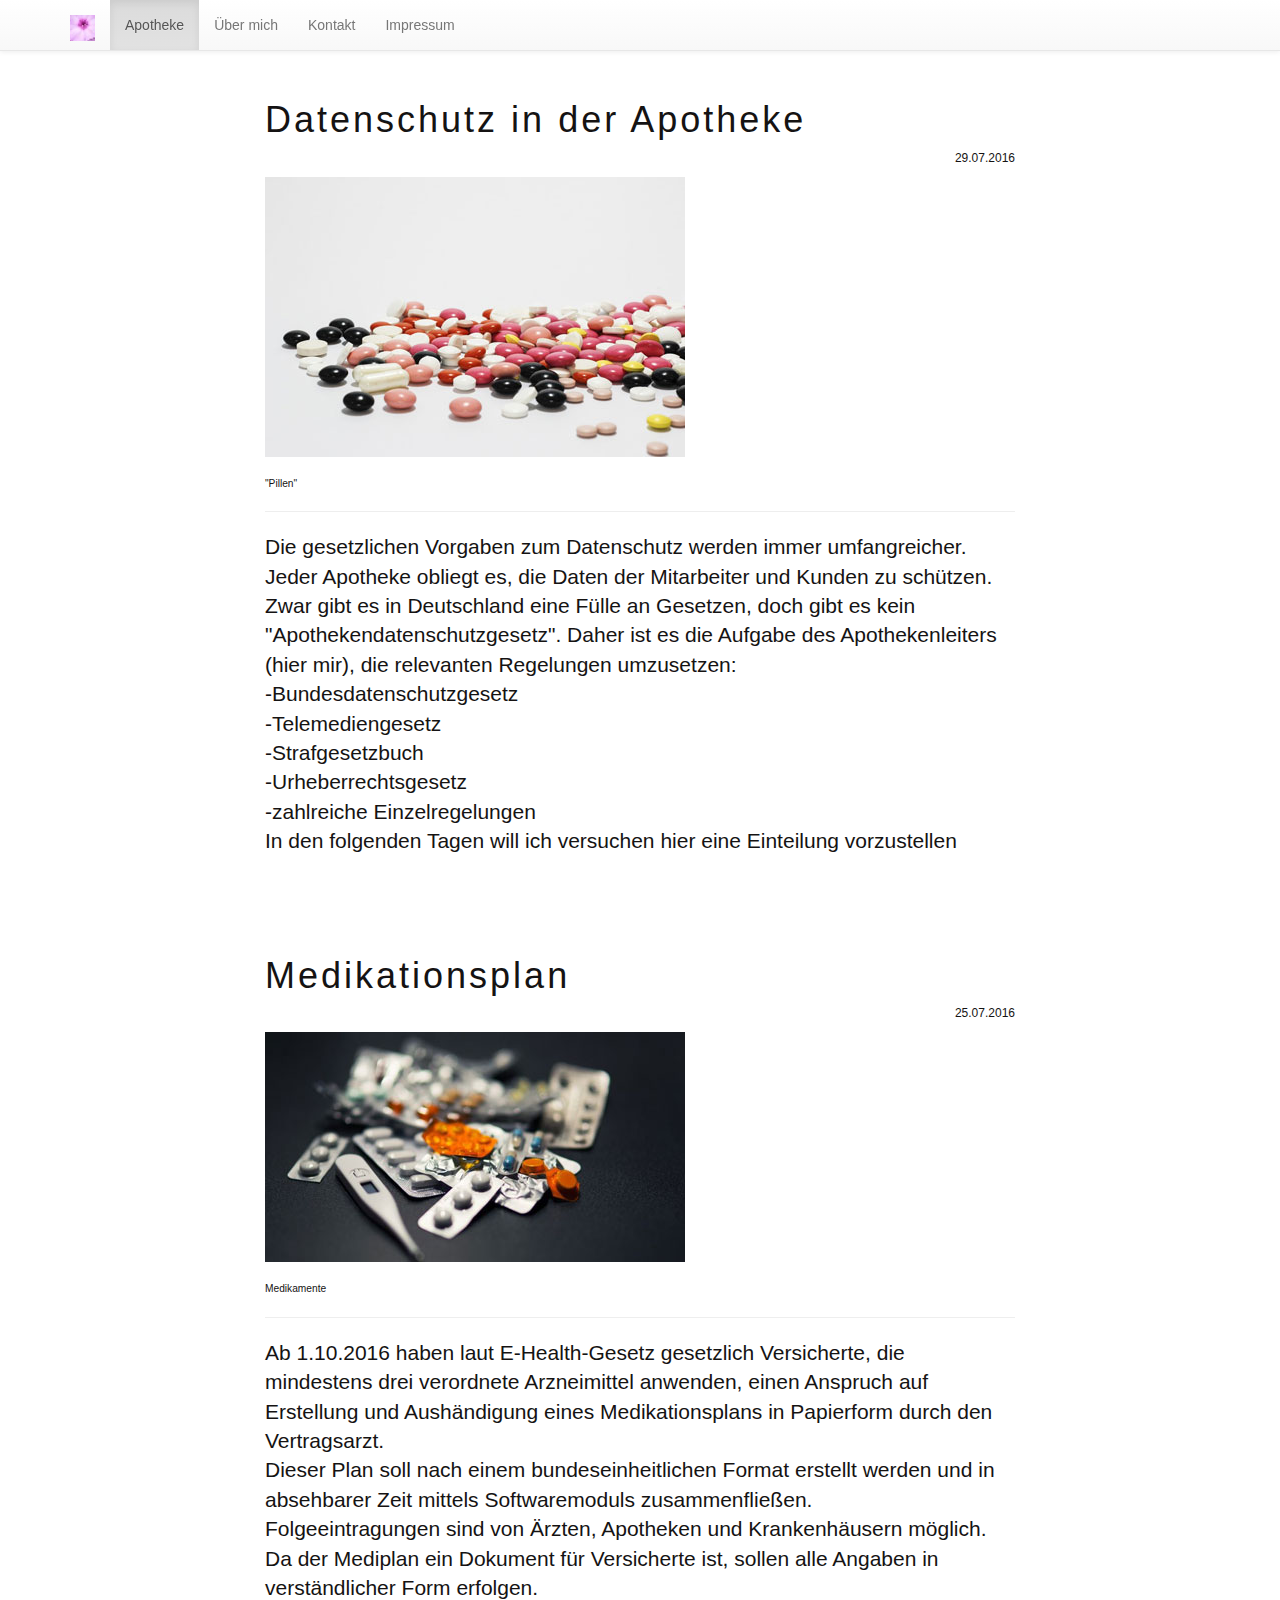
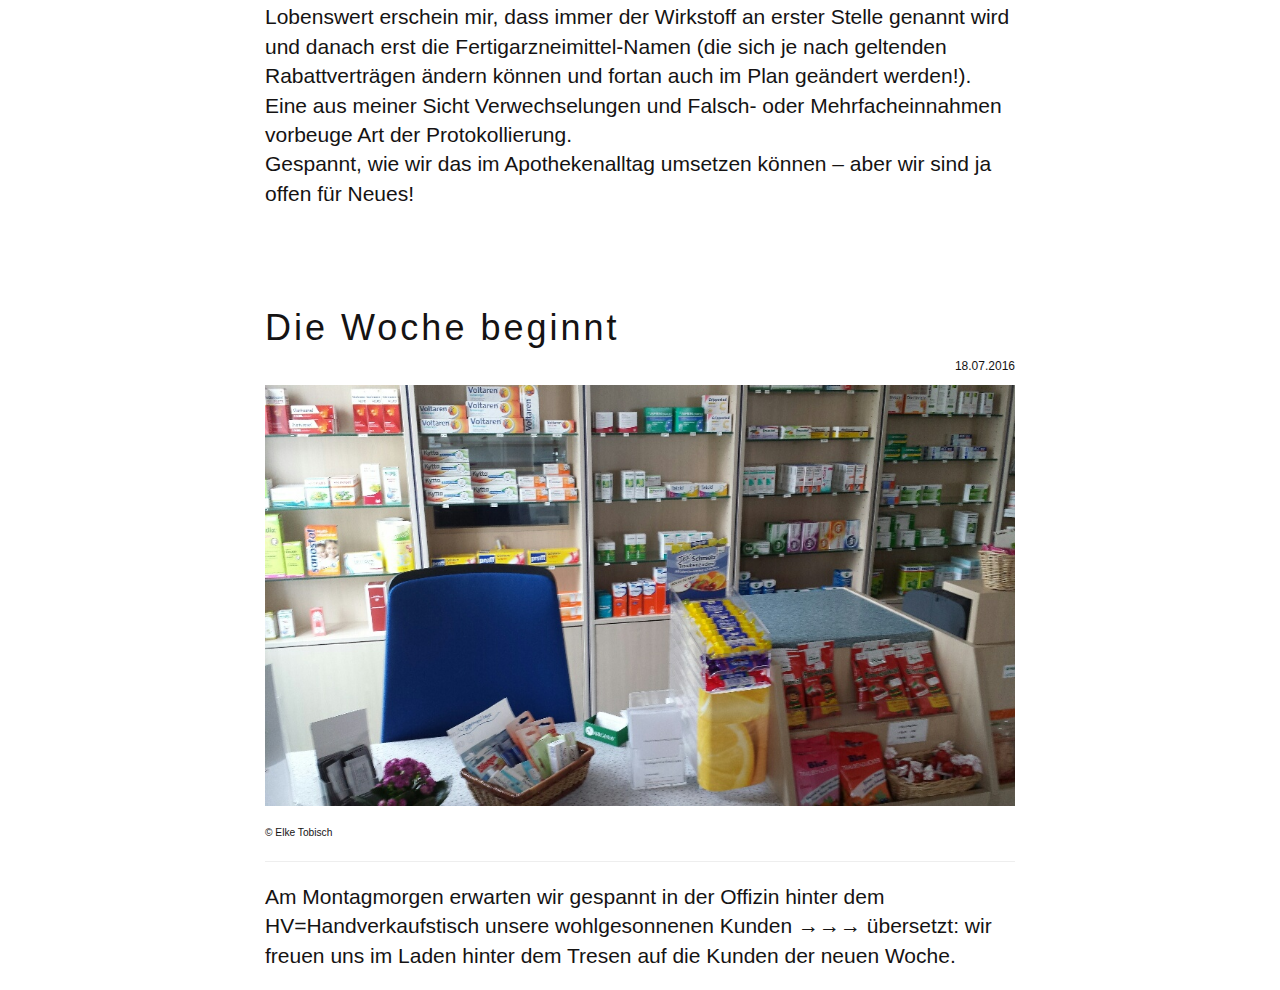
==== apotheke.html @ 03c49cc1 "neuer Artikel" ====
!DOCTYPE html>
<html lang="de">

<head>
    <meta charset="utf-8">

    <!--  Dokumentkompatibilitätsmodus für IE-->
    <meta http-equiv="X-UA-Compatible" content="IE=edge">

    <meta name="viewport" content="width=device-width, initial-scale=1">

    <meta name="description" content="Dreierlei">
    <meta name="author" content="Elke Tobisch">
    <meta name="date" content="2016/07">
    <link rel="icon" href="Fotos/Logo.PNG">


    <title>Elke in Garten und Apotheke</title>

    <!-- Bootstrap Haupt-CSS -->
    <link href="css/bootstrap.css" rel="stylesheet">

    <!-- Bootstrap Theme-CSS -->
    <link href="css/bootstrap-theme.css" rel="stylesheet">

    <!-- Eigenes CSS -->
    <link href="css/style.css" rel="stylesheet">
</head>

<body>

    <nav class="navbar navbar-default navbar-fixed-top">

        <div class="container">

            <div class="navbar-header">
                <button type="button" class="navbar-toggle collapsed" data-toggle="collapse" data-target="#navbar" aria-expanded="false" aria-controls="navbar">
                    <!-- screen reader haben Probleme, wenn nicht jede Eingabe ein Label hat -->
                    <span class="sr-only">Navigation ein/ausblenden</span>
                    <span class="icon-bar"></span>
                    <span class="icon-bar"></span>
                    <span class="icon-bar"></span>
                </button>
                <a class="navbar-brand" href="index.html"><img alt="Logo" src="Fotos/Logo.PNG"></a>
            </div>

            <div id="navbar" class="collapse navbar-collapse">
                <ul class="nav navbar-nav">
                    <li class="active"><a href="index.html">Apotheke</a></li>
                    <li><a href="ueber.mich.html">Über mich</a></li>
                    <li><a href="kontakt.html">Kontakt</a></li>
                    <li><a href="impressum.html">Impressum</a></li>
                </ul>
            </div>
            <!--/.nav-collapse -->

        </div>
    </nav>
    <div class="container">
        <div class="row">
            <div class="col-md-8 col-md-offset-2">


                <div class="inhalt">
                    <h1>Datenschutz in der Apotheke</h1>
                    <p class="text-right">29.07.2016
                    </p>

                    <div class="cd-md-4">
                        <img alt="Pillen" src="Fotos/medis-website.jpg" class="profilbild_image img-responsive">
                        <p class="bildunterschrift"><small>"Pillen"</small></p>
                        <hr>
                        <p class="lead">Die gesetzlichen Vorgaben zum Datenschutz werden immer umfangreicher. Jeder Apotheke obliegt es, die Daten der Mitarbeiter und Kunden zu schützen.
                            <br>Zwar gibt es in Deutschland eine Fülle an Gesetzen, doch gibt es kein "Apothekendatenschutzgesetz". Daher ist es die Aufgabe des Apothekenleiters (hier mir), die relevanten Regelungen umzusetzen:
                            <br> -Bundesdatenschutzgesetz
                            <br>-Telemediengesetz
                            <br>-Strafgesetzbuch
                            <br>-Urheberrechtsgesetz
                            <br>-zahlreiche Einzelregelungen
                            <br>In den folgenden Tagen will ich versuchen hier eine Einteilung vorzustellen</p>



                    </div>

                </div>
            </div>
        </div>
    </div>

    <div class="container">
        <div class="row">
            <div class="col-md-8 col-md-offset-2">


                <div class="inhalt">
                    <h1>Medikationsplan</h1>
                    <p class="text-right">25.07.2016
                    </p>

                    <div class="cd-md-4">
                        <img alt="Mediplan" src="Fotos/Medikationsplan.jpg" class="profilbild_image img-responsive">
                        <p class="bildunterschrift"><small>Medikamente</small></p>
                        <hr>
                        <p class="lead">Ab 1.10.2016 haben laut E-Health-Gesetz gesetzlich Versicherte, die mindestens drei verordnete Arzneimittel anwenden, einen Anspruch auf Erstellung und Aushändigung eines Medikationsplans in Papierform durch den Vertragsarzt.
                            <br> Dieser Plan soll nach einem bundeseinheitlichen Format erstellt werden und in absehbarer Zeit mittels Softwaremoduls zusammenfließen.
                            <br> Folgeeintragungen sind von Ärzten, Apotheken und Krankenhäusern möglich.
                            <br> Da der Mediplan ein Dokument für Versicherte ist, sollen alle Angaben in verständlicher Form erfolgen.
                            <br> Lobenswert erschein mir, dass immer der Wirkstoff an erster Stelle genannt wird und danach erst die Fertigarzneimittel-Namen (die sich je nach geltenden Rabattverträgen ändern können und fortan auch im Plan geändert werden!). Eine aus meiner Sicht Verwechselungen und Falsch- oder Mehrfacheinnahmen vorbeuge Art der Protokollierung.
                            <br> Gespannt, wie wir das im Apothekenalltag umsetzen können – aber wir sind ja offen für Neues! </p>



                    </div>

                </div>
            </div>
        </div>
    </div>

    <div class="container">
        <div class="row">
            <div class="col-md-8 col-md-offset-2">


                <div class="inhalt">
                    <h1>Die Woche beginnt</h1>
                    <p class="text-right">18.07.2016
                    </p>

                    <div class="cd-md-4">
                        <img alt="Apotheke" src="Fotos/Apo.jpg.jpg" class="profilbild_image img-responsive">
                        <p class="bildunterschrift"><small> © Elke Tobisch</small></p>
                        <hr>
                        <p class="lead">Am Montagmorgen erwarten wir gespannt in der Offizin hinter dem HV=Handverkaufstisch unsere wohlgesonnenen Kunden →→→ übersetzt: wir freuen uns im Laden hinter dem Tresen auf die Kunden der neuen Woche.
                            <br> </p>



                    </div>

                </div>
            </div>
        </div>
    </div>
    <!-- /.container -->


    <!-- Bootstrap Haupt-JavaScript -->
    <script src="js/jquery.js"></script>
    <script src="js/bootstrap.js"></script>
</body>

</html>
---- css/style.css ----
.inhalt {
                        margin-top: 80px;
                        color: #151313;
                    }
                    
                    .profilbild_image {
                        margin-bottom: 20px;
                    }
                    
                    body {
                        font-family: century gothic, sans-serif;
                    }
                    
                    h1 {
                        letter-spacing: 3px;
                        opacity: 1.0;
                    }
                    
                    p {
                        font-size: 12px;
                    }
                    /*
                            @keyframes erscheinen {
     0% {
         opacity: 0.0;
     }
     100% {
         opacity: 1.0;
     }
 }
 
 .bildunterschrift {
     opacity: 0.0;
 }
 
 h2 {
     opacity: 0.0;
 }
*/
                    /*
                            h2:hover {
                                animation-name: : erscheinen;
                                animation-duration: 10s;
                                opacity: 1.0;
                            }
*/
                    /*
                                .bildunterschrift:hover {
     animation-name: : erscheinen;
     animation-duration: 10s;
     opacity: 1.0;
*/
                }
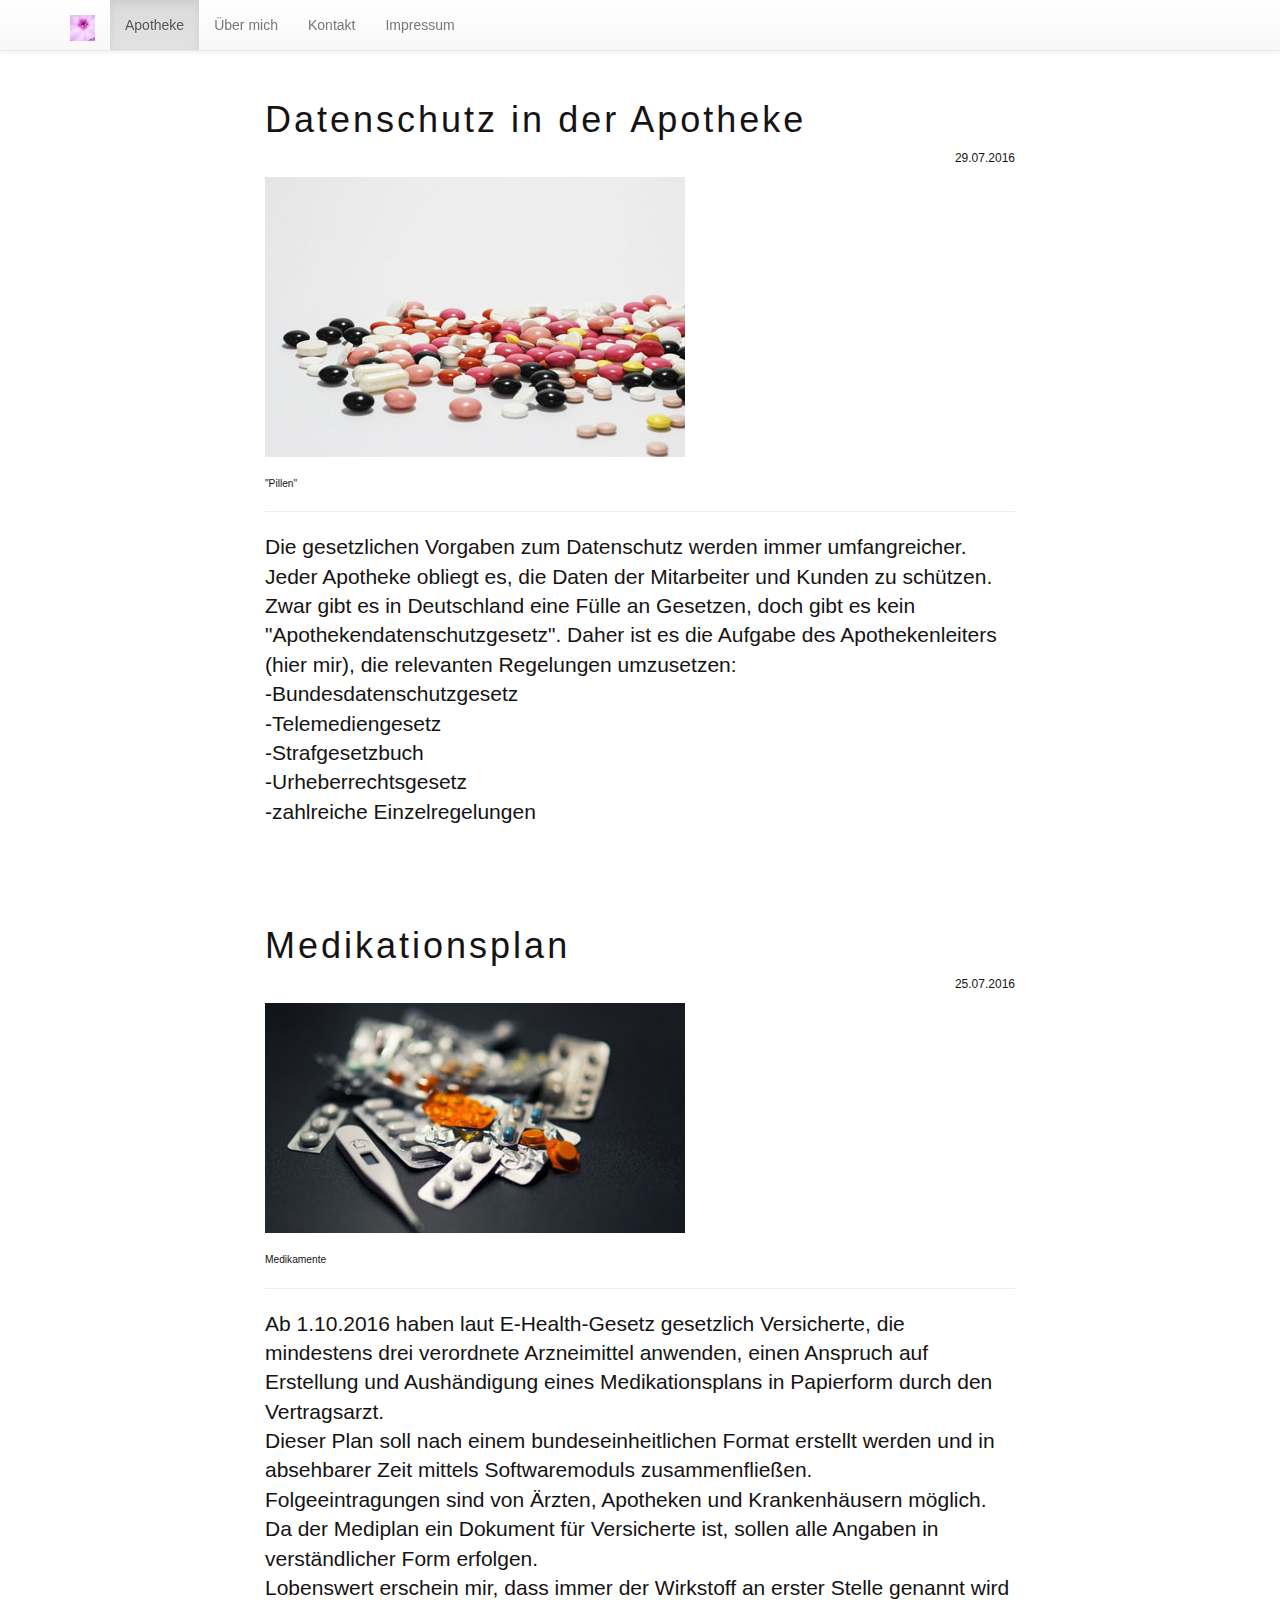
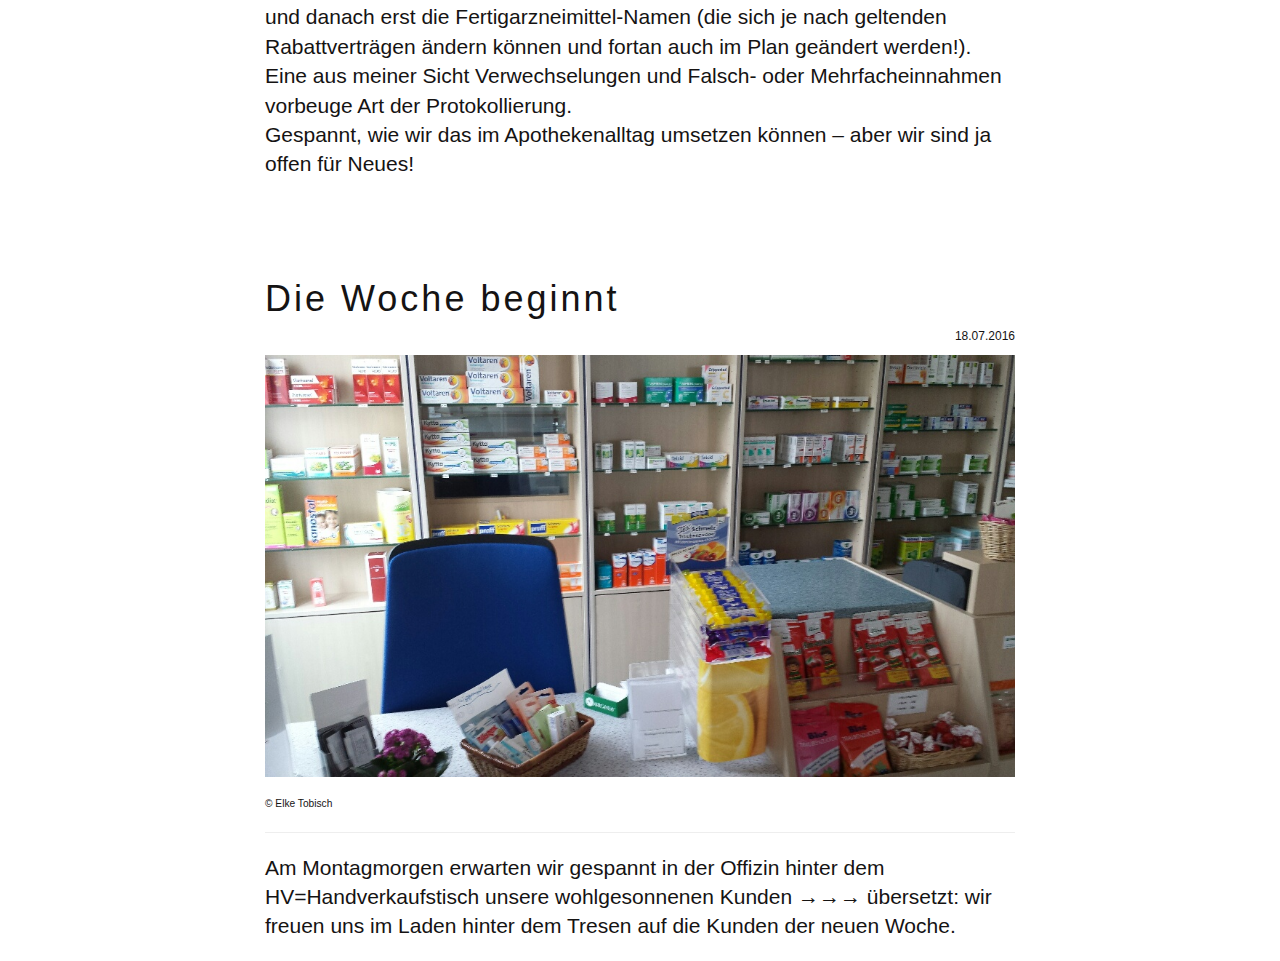
==== commit 9c9f7052: "Satz entnommen" ====
--- a/apotheke.html
+++ b/apotheke.html
@@ -77,7 +77,7 @@
                             <br>-Strafgesetzbuch
                             <br>-Urheberrechtsgesetz
                             <br>-zahlreiche Einzelregelungen
-                            <br>In den folgenden Tagen will ich versuchen hier eine Einteilung vorzustellen</p>
+                        </p>
 
 
 
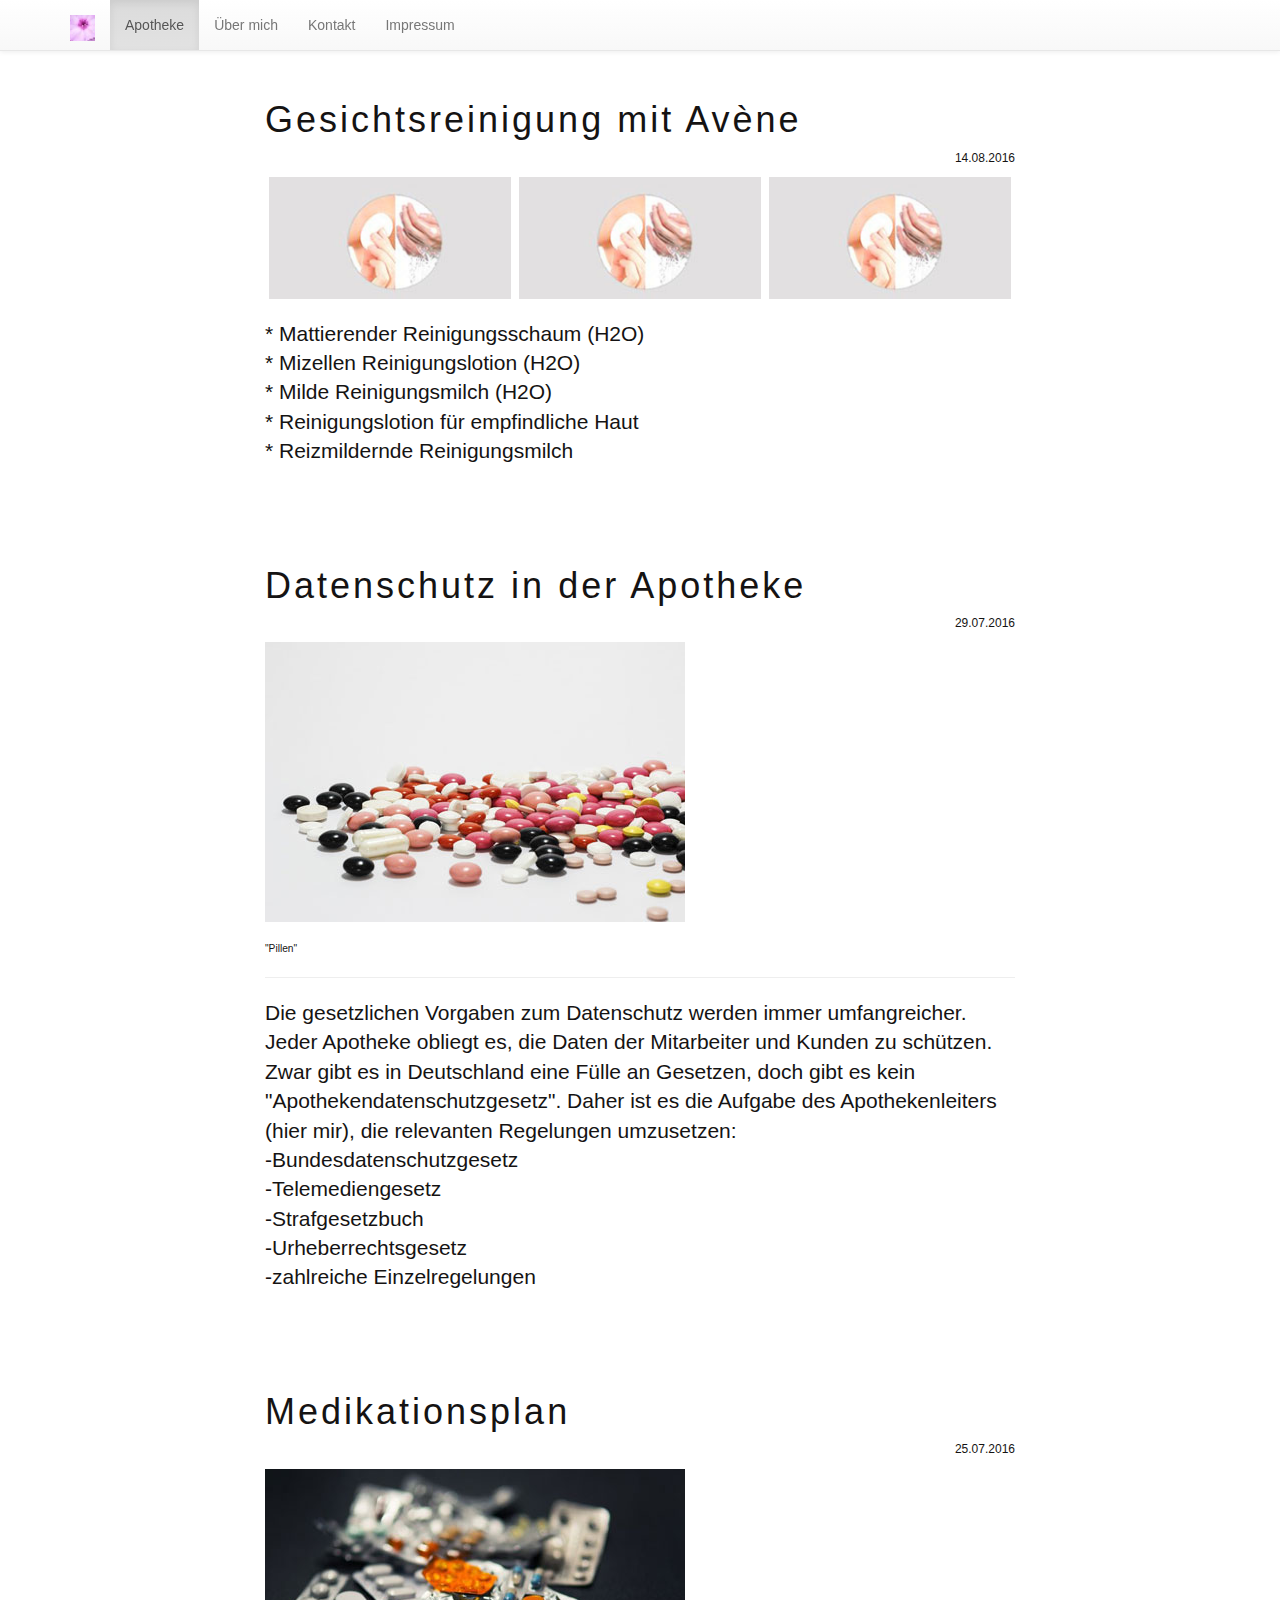
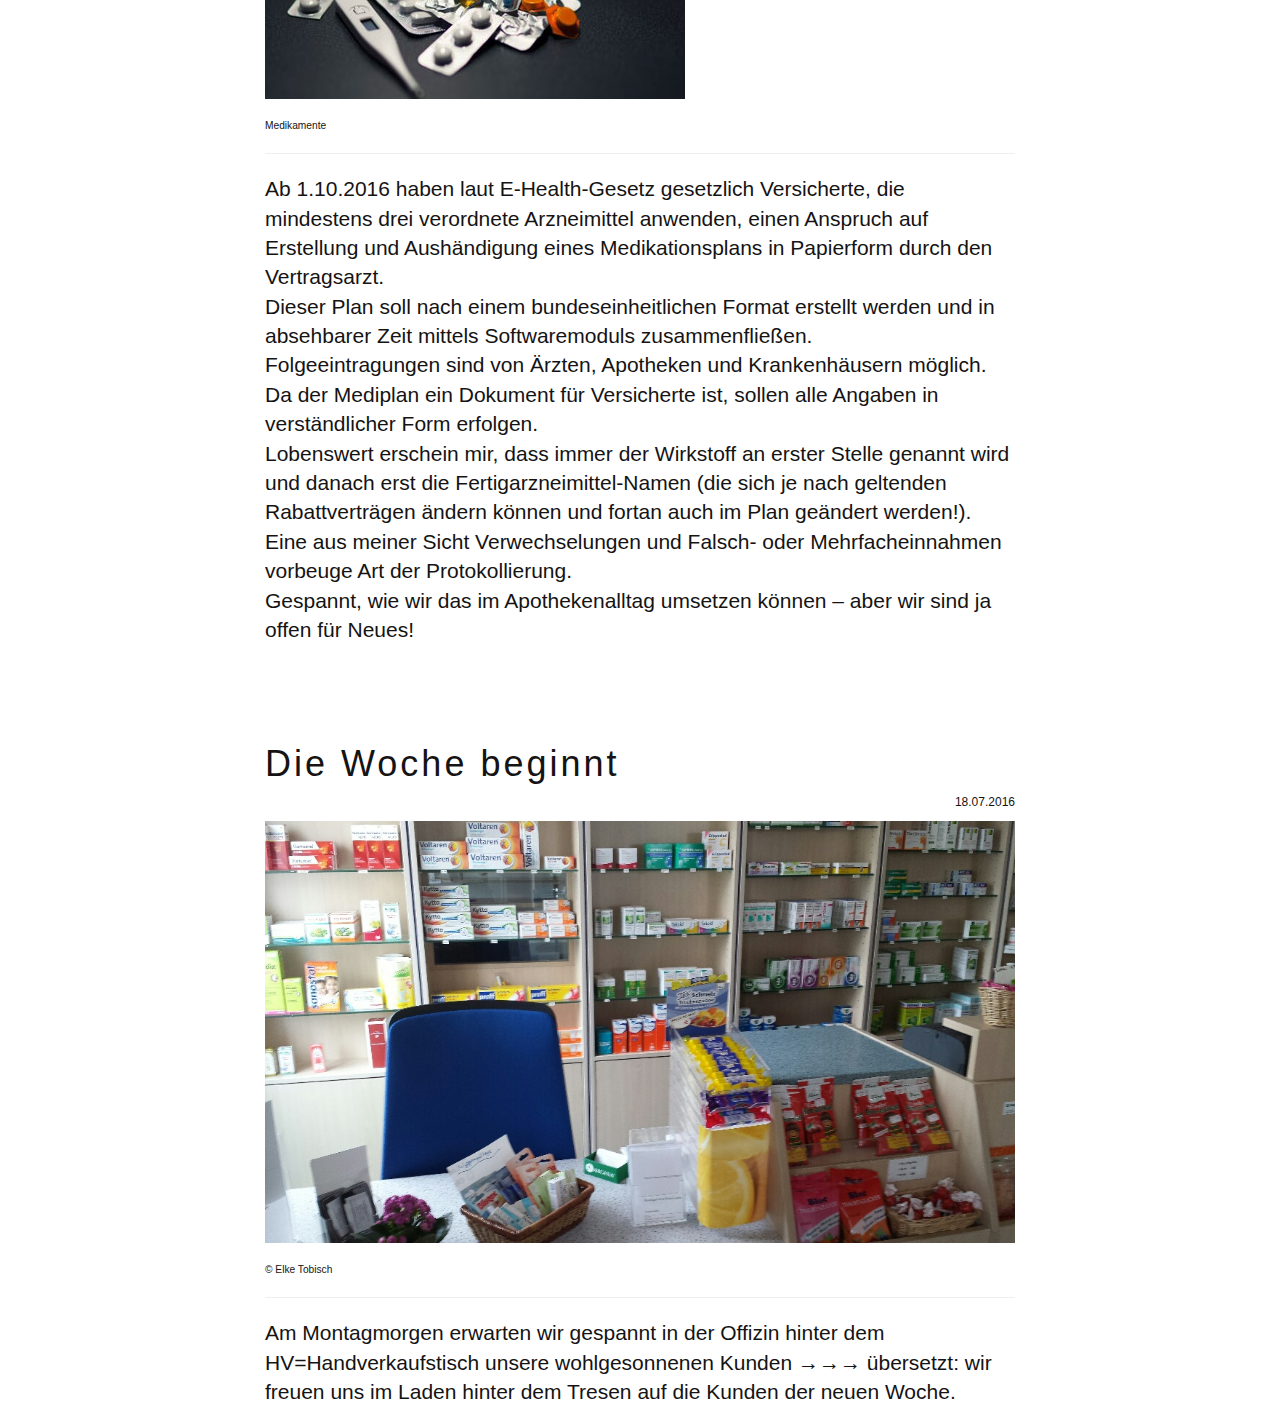
==== commit 0313cc77: "neuer artikel apotheke" ====
--- a/apotheke.html
+++ b/apotheke.html
@@ -56,6 +56,48 @@
 
         </div>
     </nav>
+
+    <div class="container">
+        <div class="row">
+            <div class="col-md-8 col-md-offset-2">
+
+
+                <div class="inhalt">
+                    <h1>Gesichtsreinigung mit Avène</h1>
+                    <p class="text-right">14.08.2016
+                    </p>
+
+                    <div style="display: table; width: 100%;" class="cd-md-4">
+                        <figure><img alt="Reinigen" src="Fotos/Avene-Bild-Reinigen-klein.jpg" class="profilbild_image img-responsive">
+                        </figure>
+                        <figure><img alt="Reinigen" src="Fotos/Avene-Bild-Reinigen-klein.jpg" class="profilbild_image img-responsive">
+                        </figure>
+                        <figure><img alt="Reinigen" src="Fotos/Avene-Bild-Reinigen-klein.jpg" class="profilbild_image img-responsive">
+                        </figure>
+                    </div>
+
+
+
+                    <p class="lead">
+                        * Mattierender Reinigungsschaum (H2O)
+                        <br> * Mizellen Reinigungslotion (H2O)
+                        <br> * Milde Reinigungsmilch (H2O)
+                        <br> * Reinigungslotion für empfindliche Haut
+
+                        <br> * Reizmildernde Reinigungsmilch
+                    </p>
+
+
+
+
+
+                </div>
+
+            </div>
+        </div>
+    </div>
+
+
     <div class="container">
         <div class="row">
             <div class="col-md-8 col-md-offset-2">
--- a/css/style.css
+++ b/css/style.css
@@ -1,25 +1,31 @@
-                .inhalt {
-                        margin-top: 80px;
-                        color: #151313;
-                    }
-                    
-                    .profilbild_image {
-                        margin-bottom: 20px;
-                    }
-                    
-                    body {
-                        font-family: century gothic, sans-serif;
-                    }
-                    
-                    h1 {
-                        letter-spacing: 3px;
-                        opacity: 1.0;
-                    }
-                    
-                    p {
-                        font-size: 12px;
-                    }
-                    /*
+            .inhalt {
+                    margin-top: 80px;
+                    color: #151313;
+                }
+                
+                .profilbild_image {
+                    margin-bottom: 20px;
+                }
+                
+                body {
+                    font-family: century gothic, sans-serif;
+                }
+                
+                h1 {
+                    letter-spacing: 3px;
+                    opacity: 1.0;
+                }
+                
+                p {
+                    font-size: 12px;
+                }
+                
+                figure {
+                    display: table-cell;
+                    padding: 0 4px;
+                    text-align: center
+                }
+                /*
                             @keyframes erscheinen {
      0% {
          opacity: 0.0;
@@ -37,17 +43,17 @@
      opacity: 0.0;
  }
 */
-                    /*
+                /*
                             h2:hover {
                                 animation-name: : erscheinen;
                                 animation-duration: 10s;
                                 opacity: 1.0;
                             }
 */
-                    /*
+                /*
                                 .bildunterschrift:hover {
      animation-name: : erscheinen;
      animation-duration: 10s;
      opacity: 1.0;
 */
-                }+            }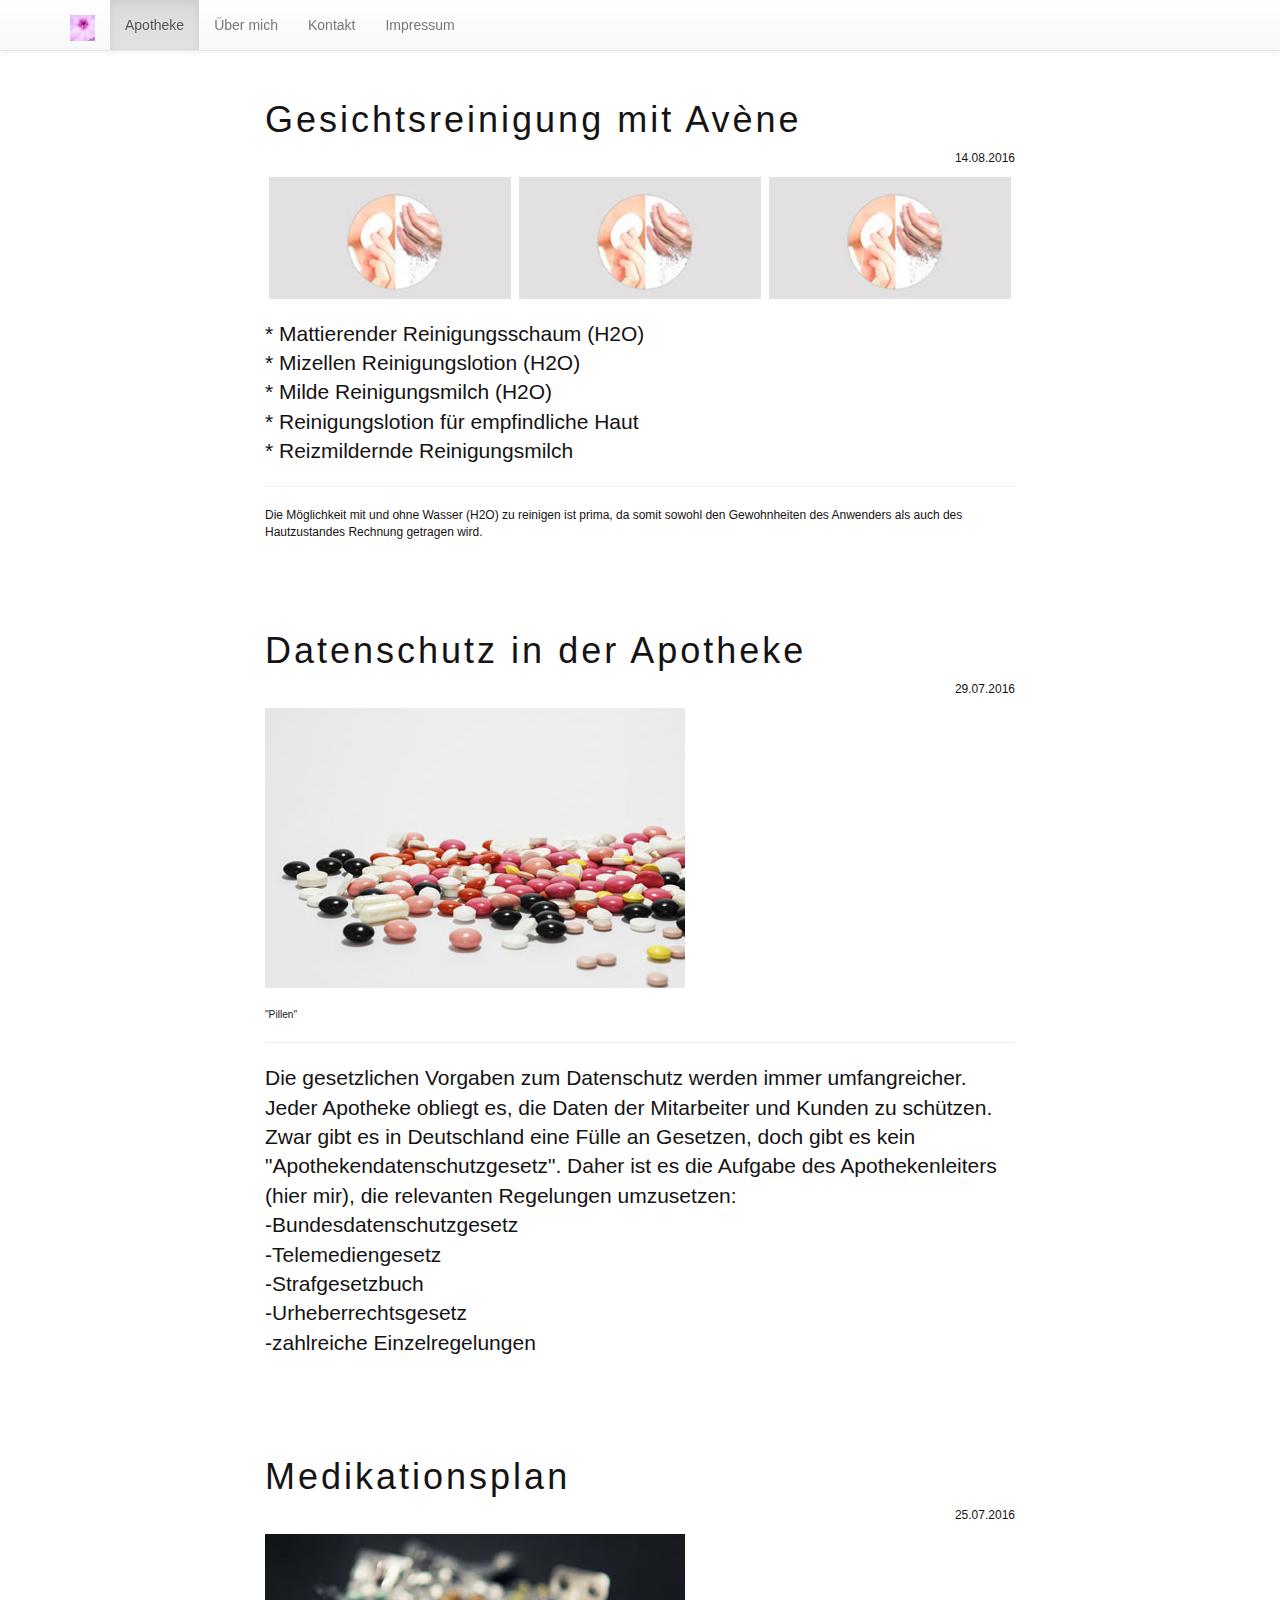
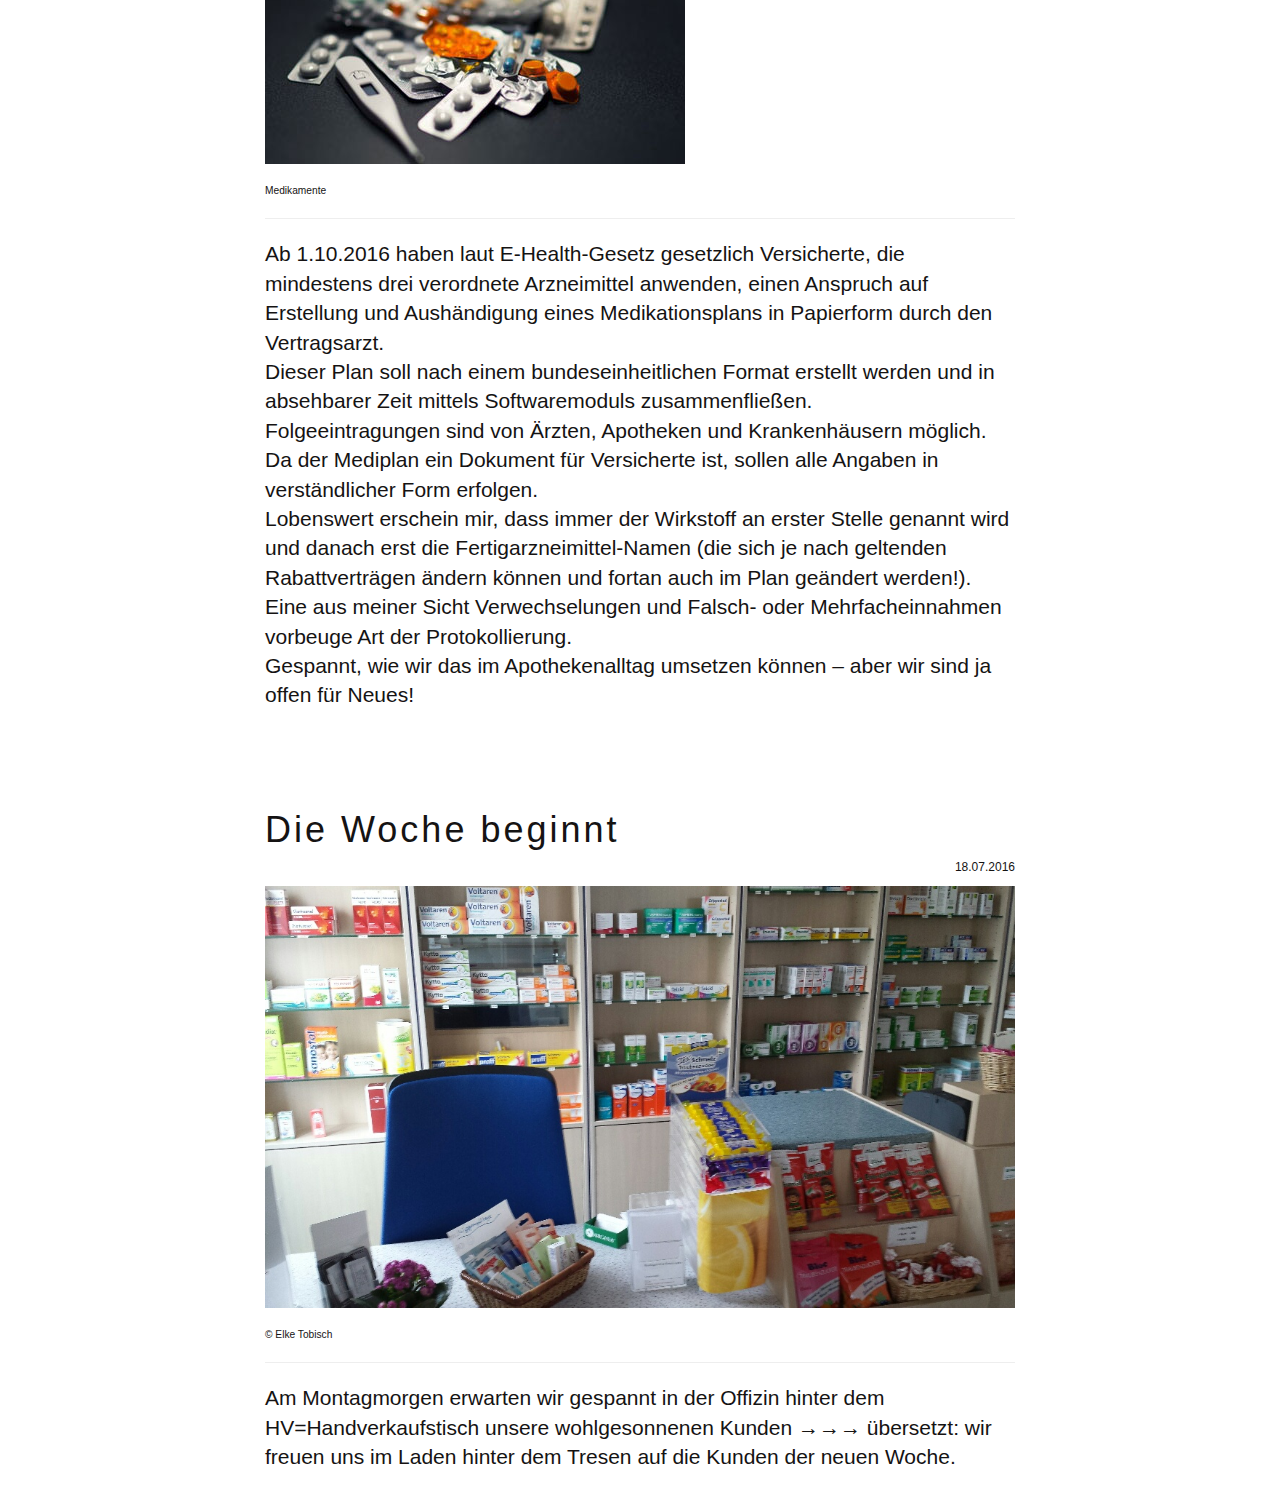
==== commit 1b78601d: "TExt" ====
--- a/apotheke.html
+++ b/apotheke.html
@@ -78,24 +78,30 @@
 
 
 
+
                     <p class="lead">
                         * Mattierender Reinigungsschaum (H2O)
                         <br> * Mizellen Reinigungslotion (H2O)
                         <br> * Milde Reinigungsmilch (H2O)
                         <br> * Reinigungslotion für empfindliche Haut
 
-                        <br> * Reizmildernde Reinigungsmilch
-                    </p>
-
-
-
-
-
-                </div>
-
-            </div>
-        </div>
-    </div>
+                        <br> * Reizmildernde Reinigungsmilch </p>
+                    <hr>
+
+                    <p> Die Möglichkeit mit und ohne Wasser (H2O) zu reinigen ist prima, da somit sowohl den Gewohnheiten des Anwenders als auch des Hautzustandes Rechnung getragen wird.</p>
+
+
+
+
+
+
+                </div>
+
+            </div>
+        </div>
+    </div>
+
+
 
 
     <div class="container">
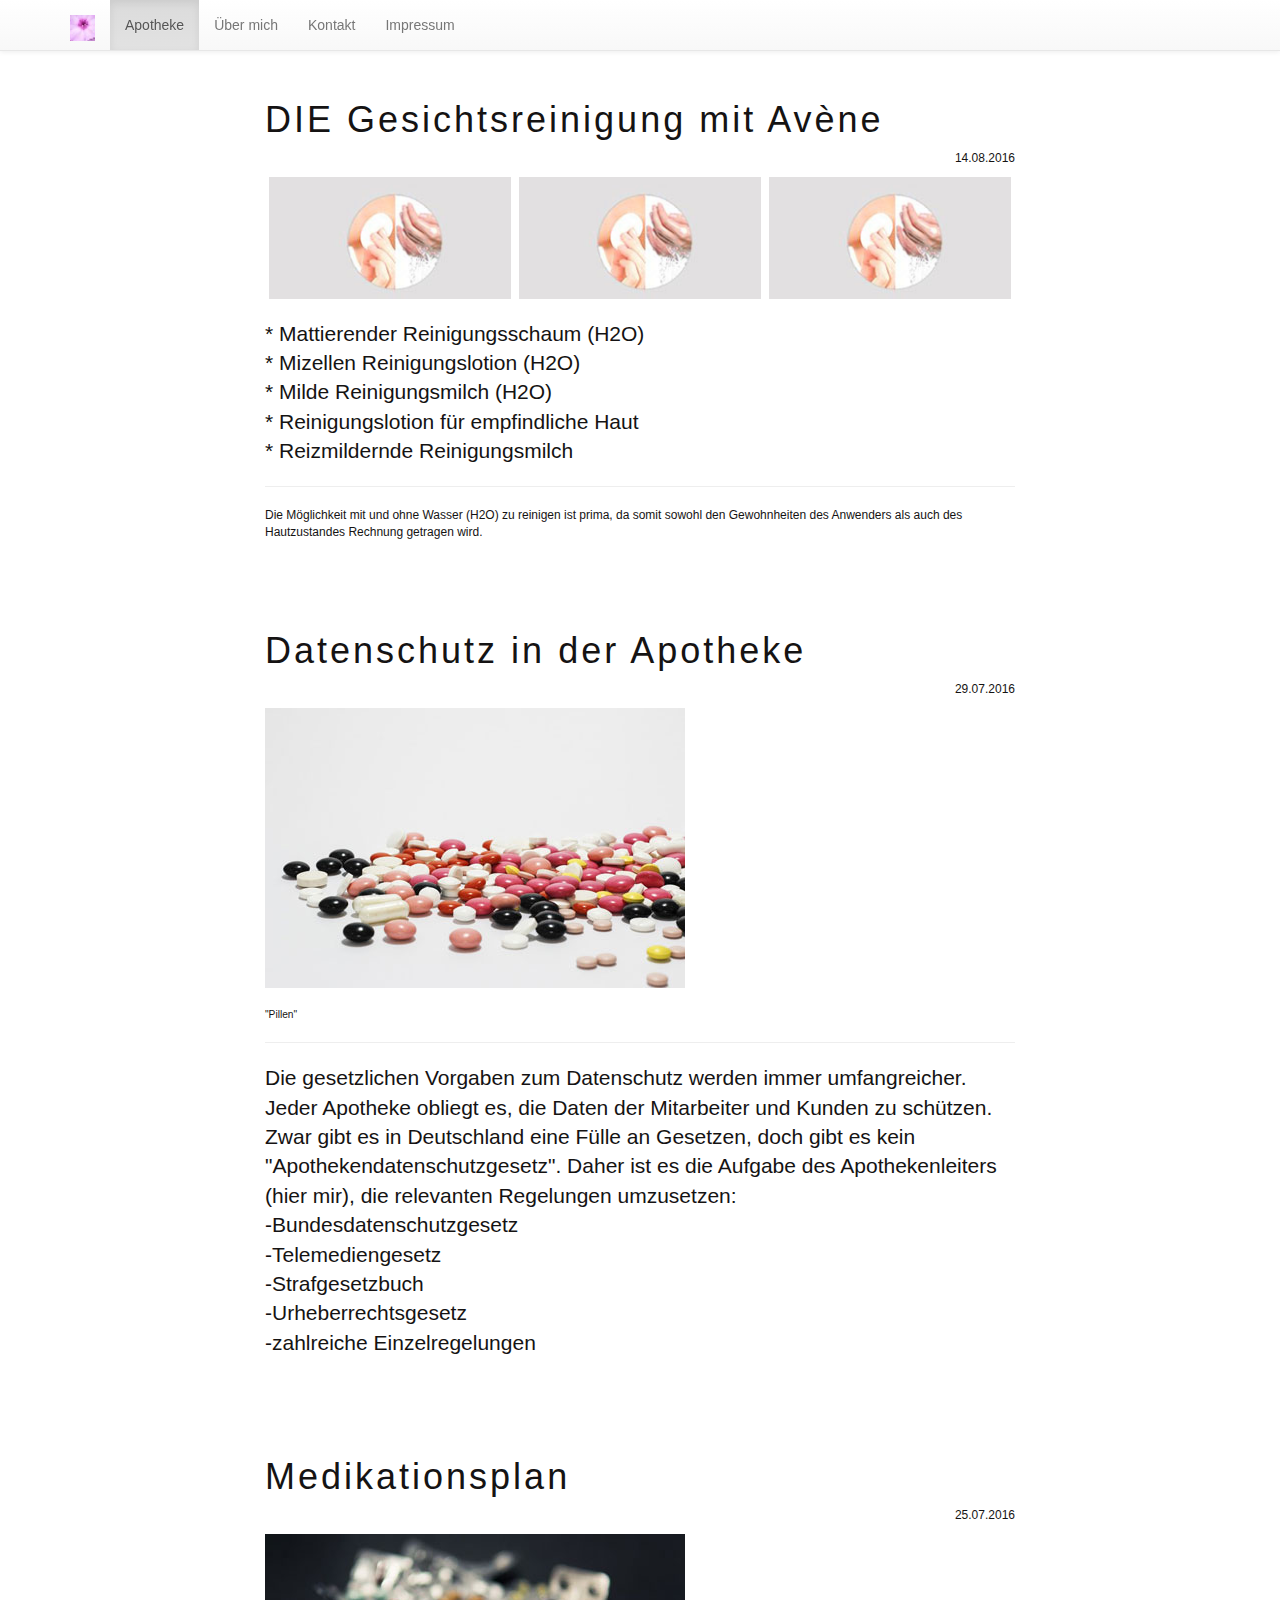
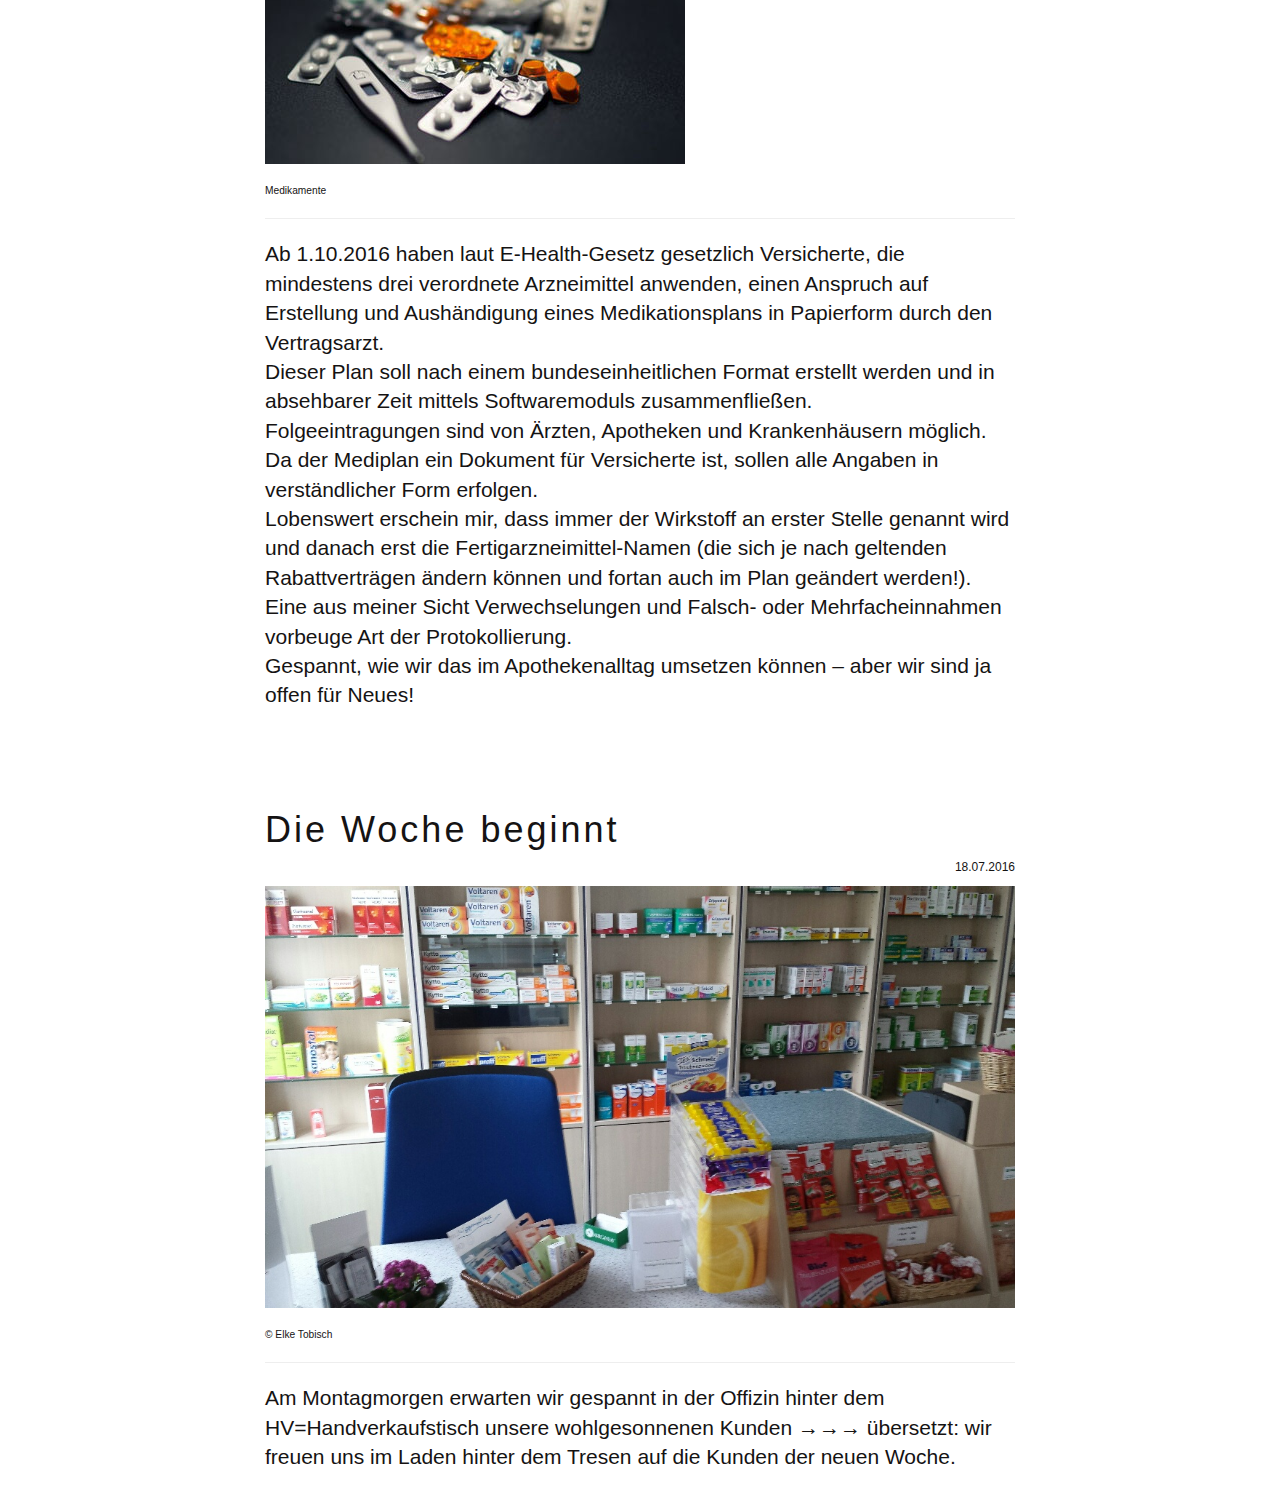
==== commit 03a2a859: "DIE" ====
--- a/apotheke.html
+++ b/apotheke.html
@@ -63,7 +63,7 @@
 
 
                 <div class="inhalt">
-                    <h1>Gesichtsreinigung mit Avène</h1>
+                    <h1>DIE Gesichtsreinigung mit Avène</h1>
                     <p class="text-right">14.08.2016
                     </p>
 
@@ -75,6 +75,9 @@
                         <figure><img alt="Reinigen" src="Fotos/Avene-Bild-Reinigen-klein.jpg" class="profilbild_image img-responsive">
                         </figure>
                     </div>
+                    
+        
+
 
 
 
@@ -199,4 +202,4 @@
     <script src="js/bootstrap.js"></script>
 </body>
 
-</html>+</html>
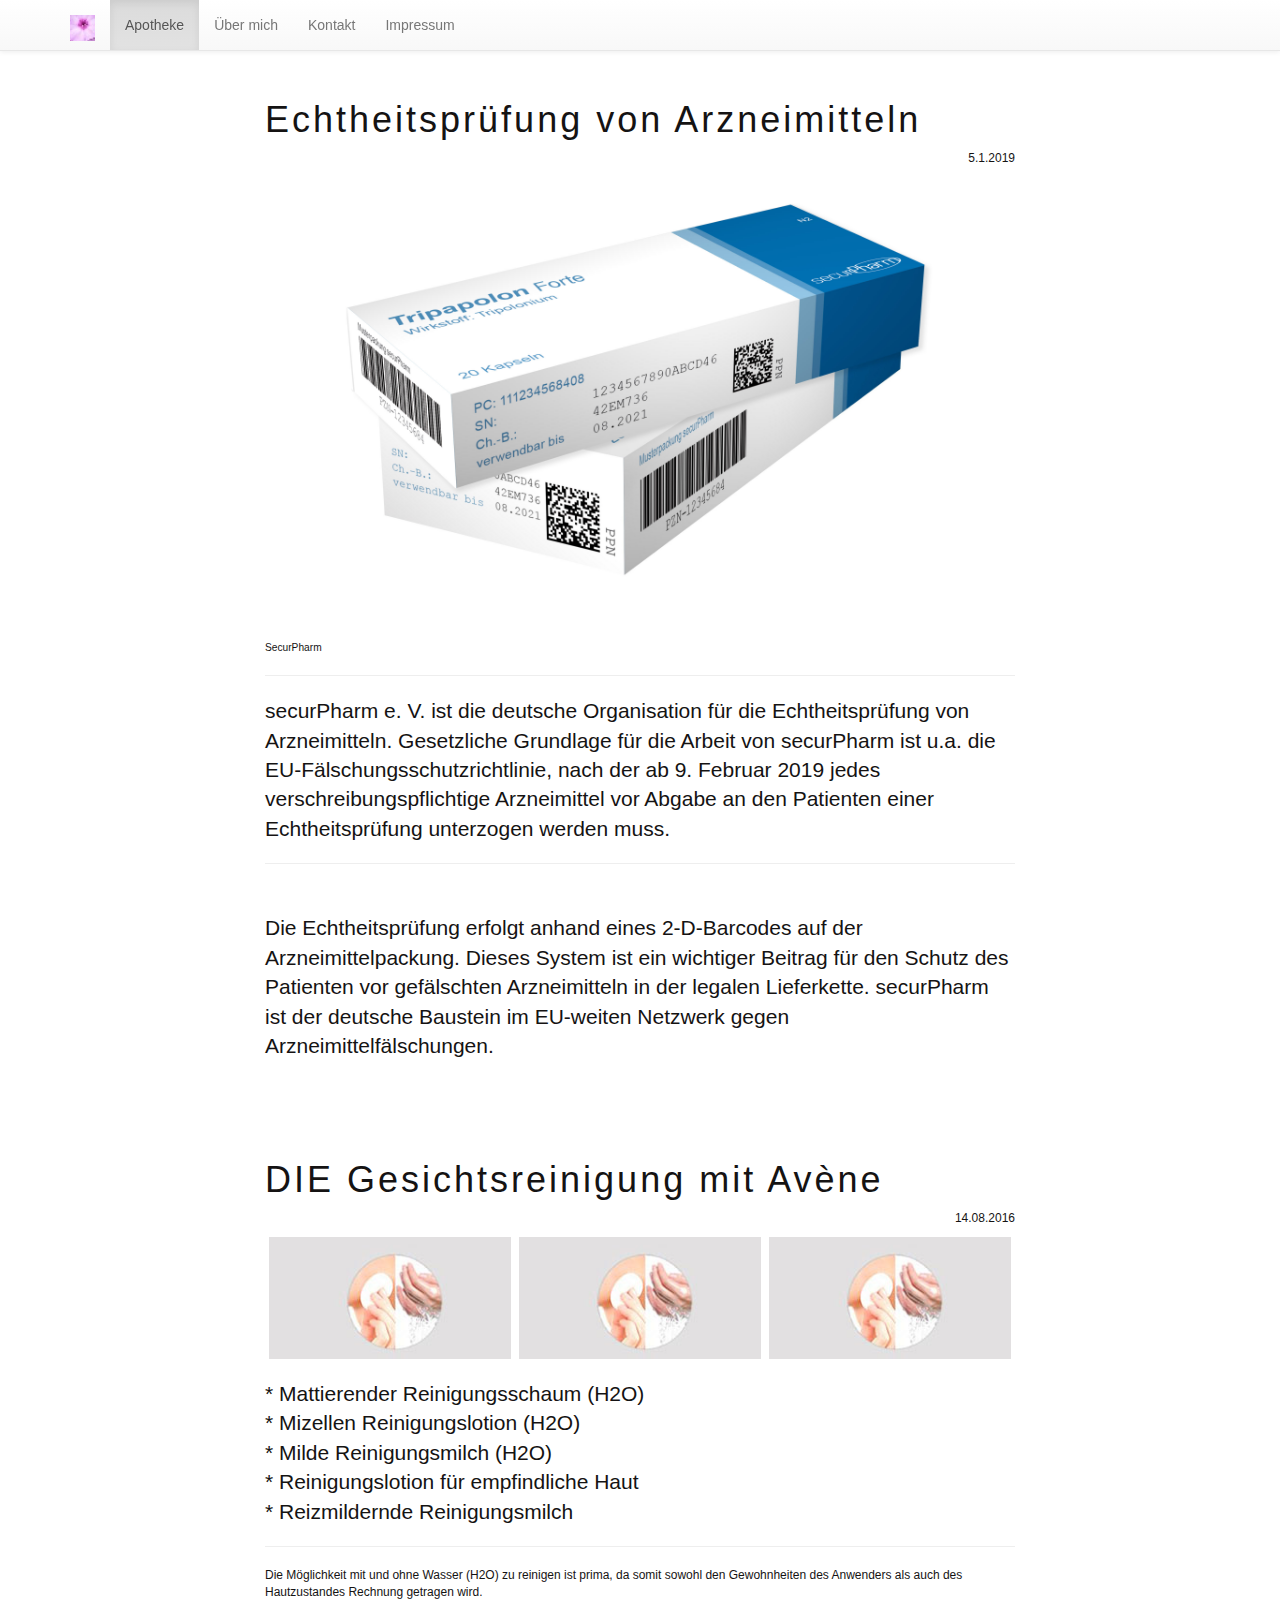
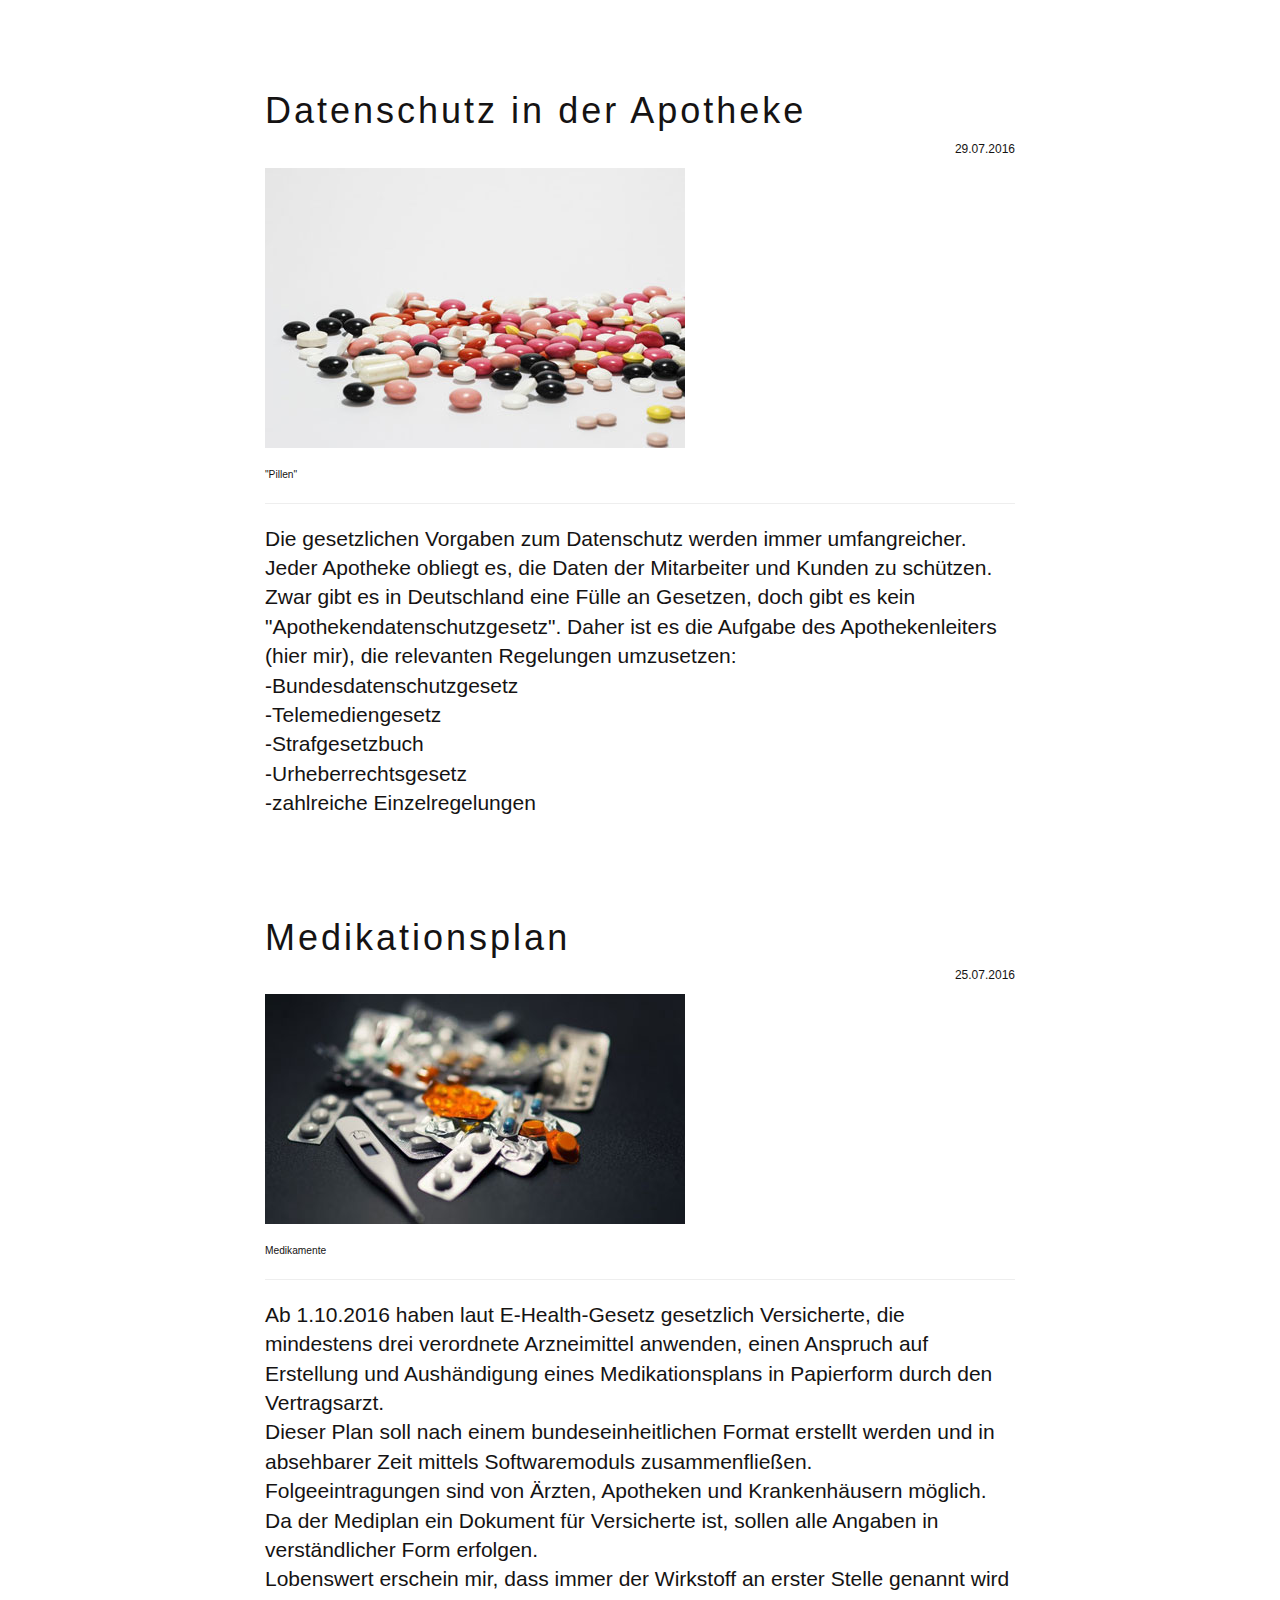
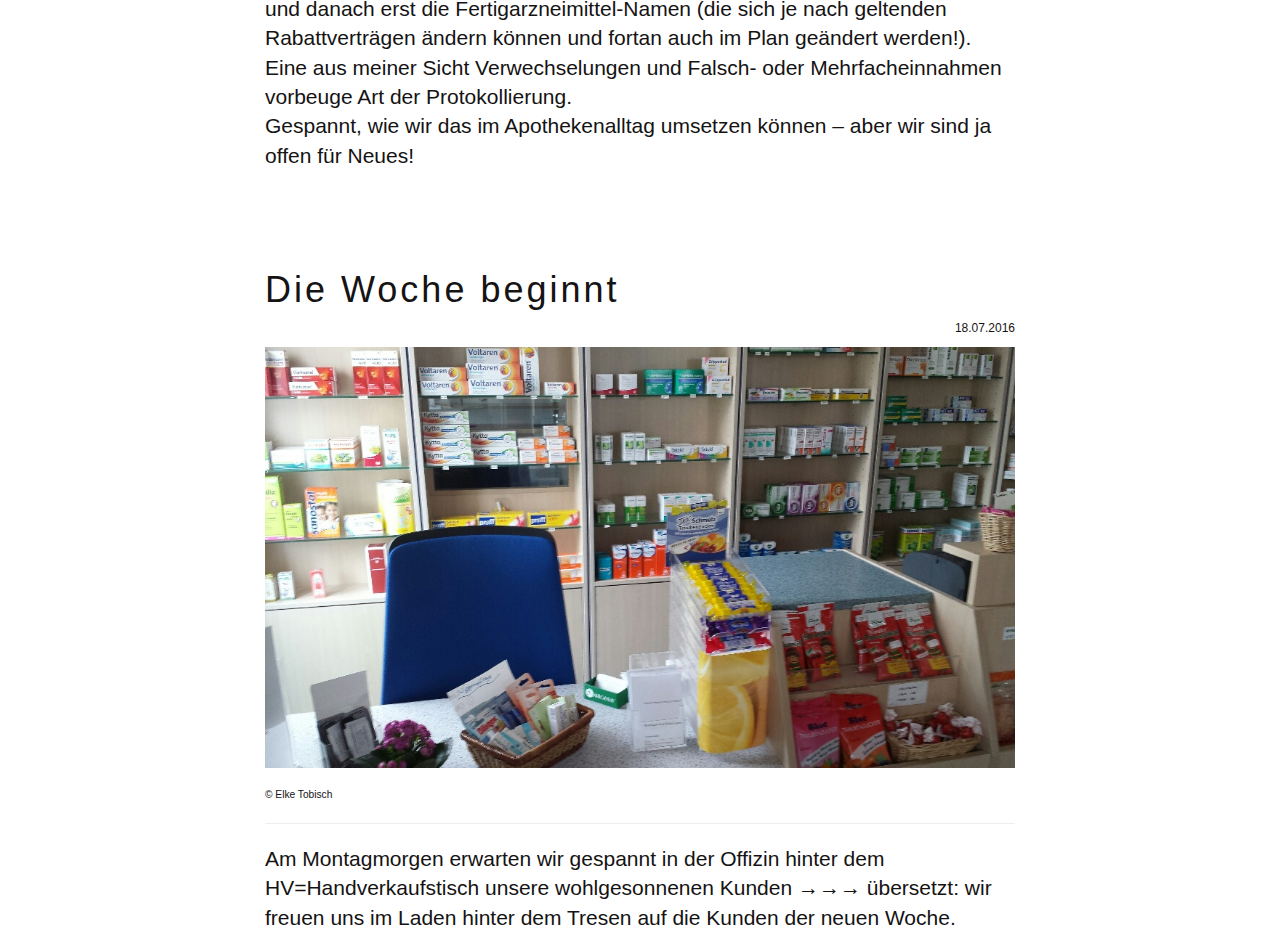
==== commit ac7bec29: "nesues Jahr" ====
--- a/apotheke.html
+++ b/apotheke.html
@@ -56,7 +56,38 @@
 
         </div>
     </nav>
-
+        
+
+       <div class="container">
+        <div class="row">
+            <div class="col-md-8 col-md-offset-2">
+
+
+                <div class="inhalt">
+                    <h1>Echtheitsprüfung von Arzneimitteln</h1>
+                    <p class="text-right">5.1.2019
+                    </p>
+
+                    <div class="cd-md-4">
+                        <img alt="SecurePharm" src="Fotos/tripapolon.jpg" class="profilbild_image img-responsive">
+                        <p class="bildunterschrift"><small>SecurPharm</small></p>
+                        <hr>
+                        <p class="lead">securPharm e. V. ist die deutsche Organisation für die Echtheitsprüfung von Arzneimitteln. Gesetzliche Grundlage für die Arbeit von securPharm ist u.a. die EU-Fälschungsschutzrichtlinie, nach der ab 9. Februar 2019 jedes verschreibungspflichtige Arzneimittel vor Abgabe an den Patienten einer Echtheitsprüfung unterzogen werden muss.
+                            <hr>
+ <p class="lead">                           
+<br>Die Echtheitsprüfung erfolgt anhand eines 2-D-Barcodes auf der Arzneimittelpackung. Dieses System ist ein wichtiger Beitrag für den Schutz des Patienten vor gefälschten Arzneimitteln in der legalen Lieferkette. securPharm ist der deutsche Baustein im EU-weiten Netzwerk gegen Arzneimittelfälschungen.
+ </p>
+
+
+
+                    </div>
+
+                </div>
+            </div>
+        </div>
+    </div>
+    
+    
     <div class="container">
         <div class="row">
             <div class="col-md-8 col-md-offset-2">
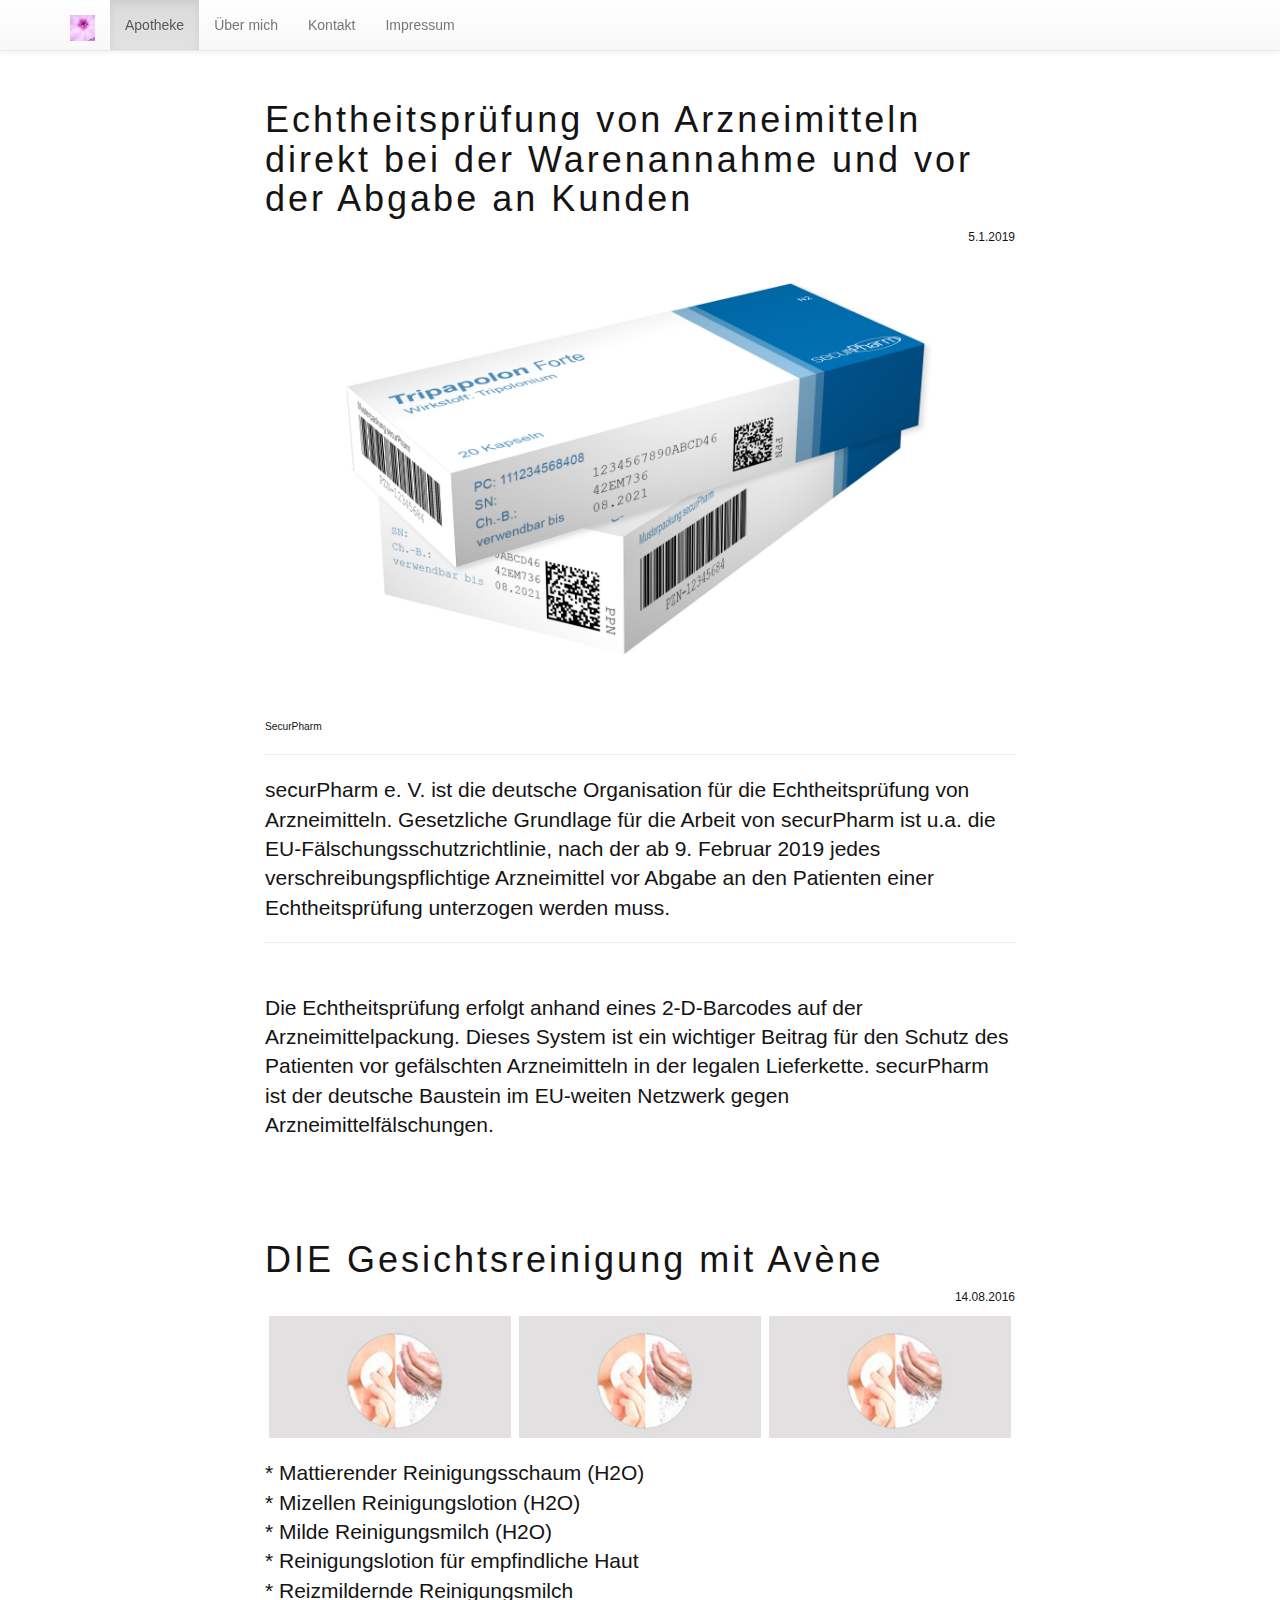
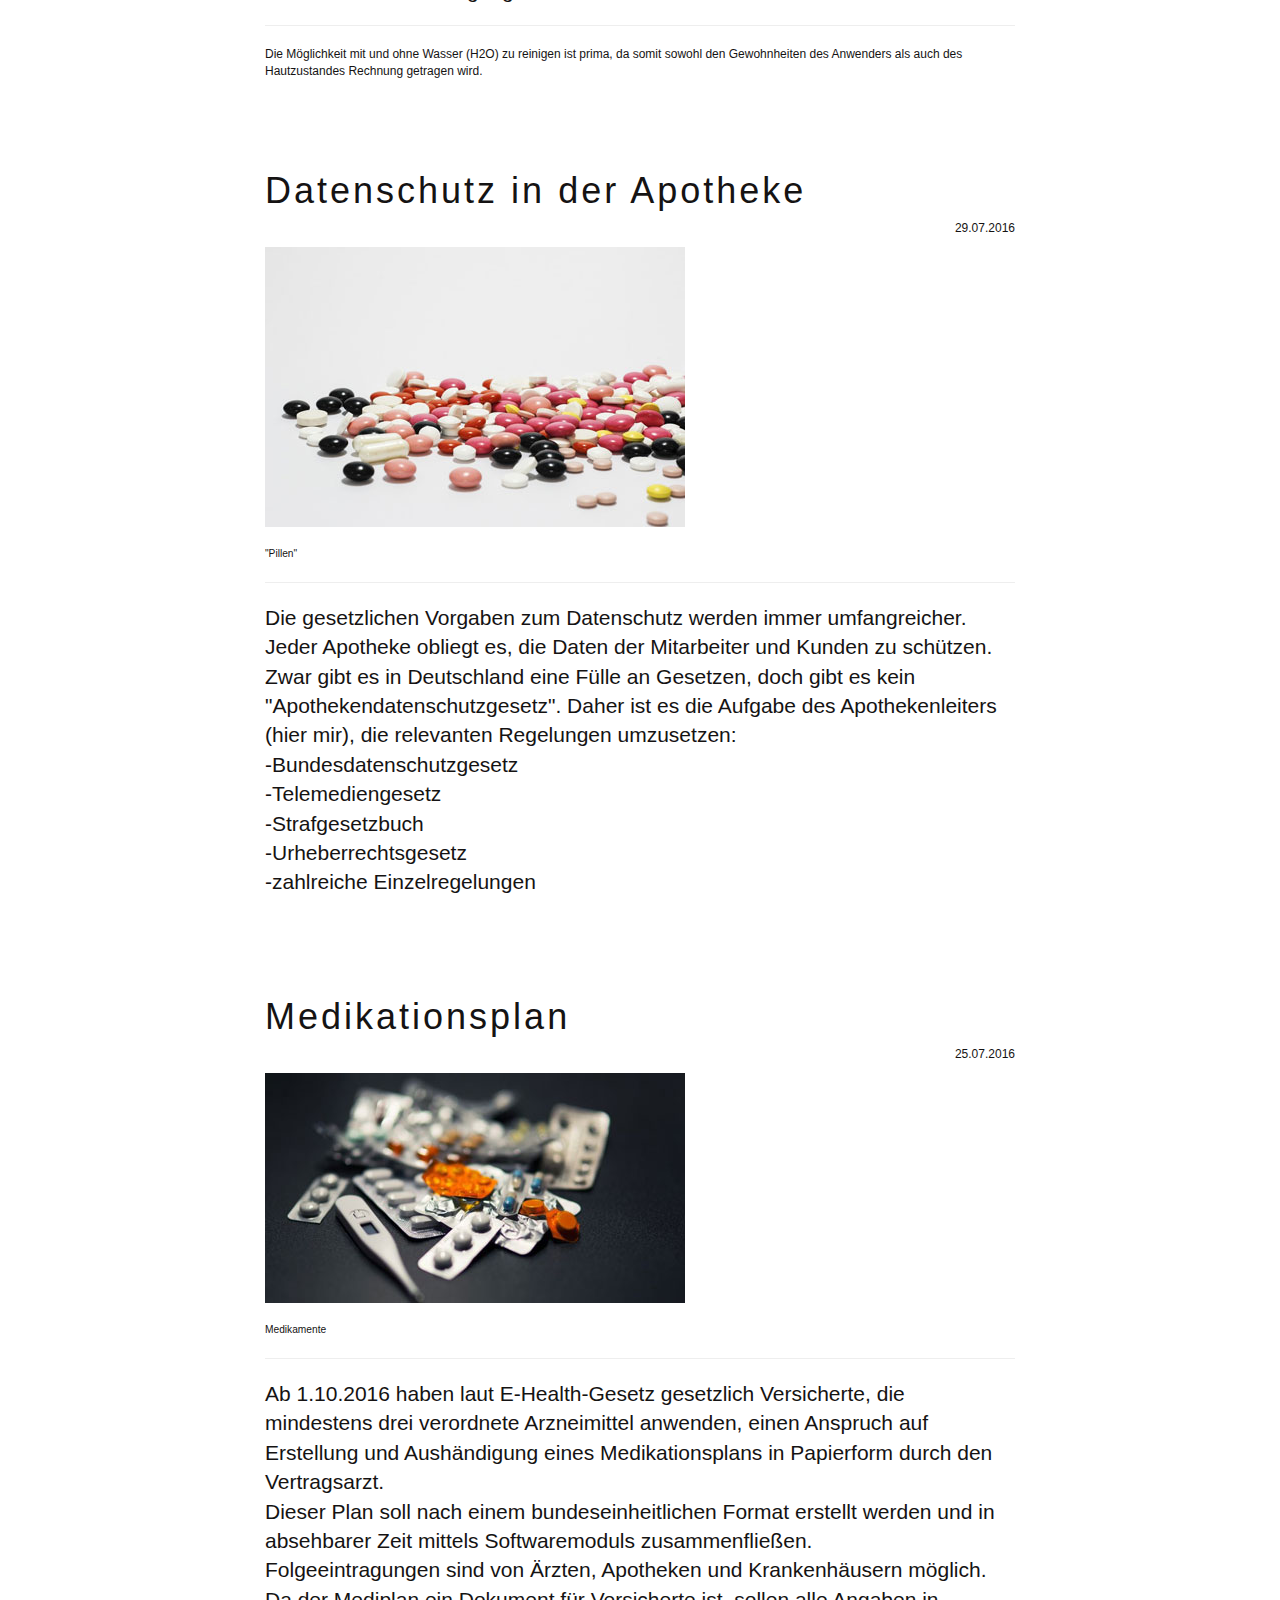
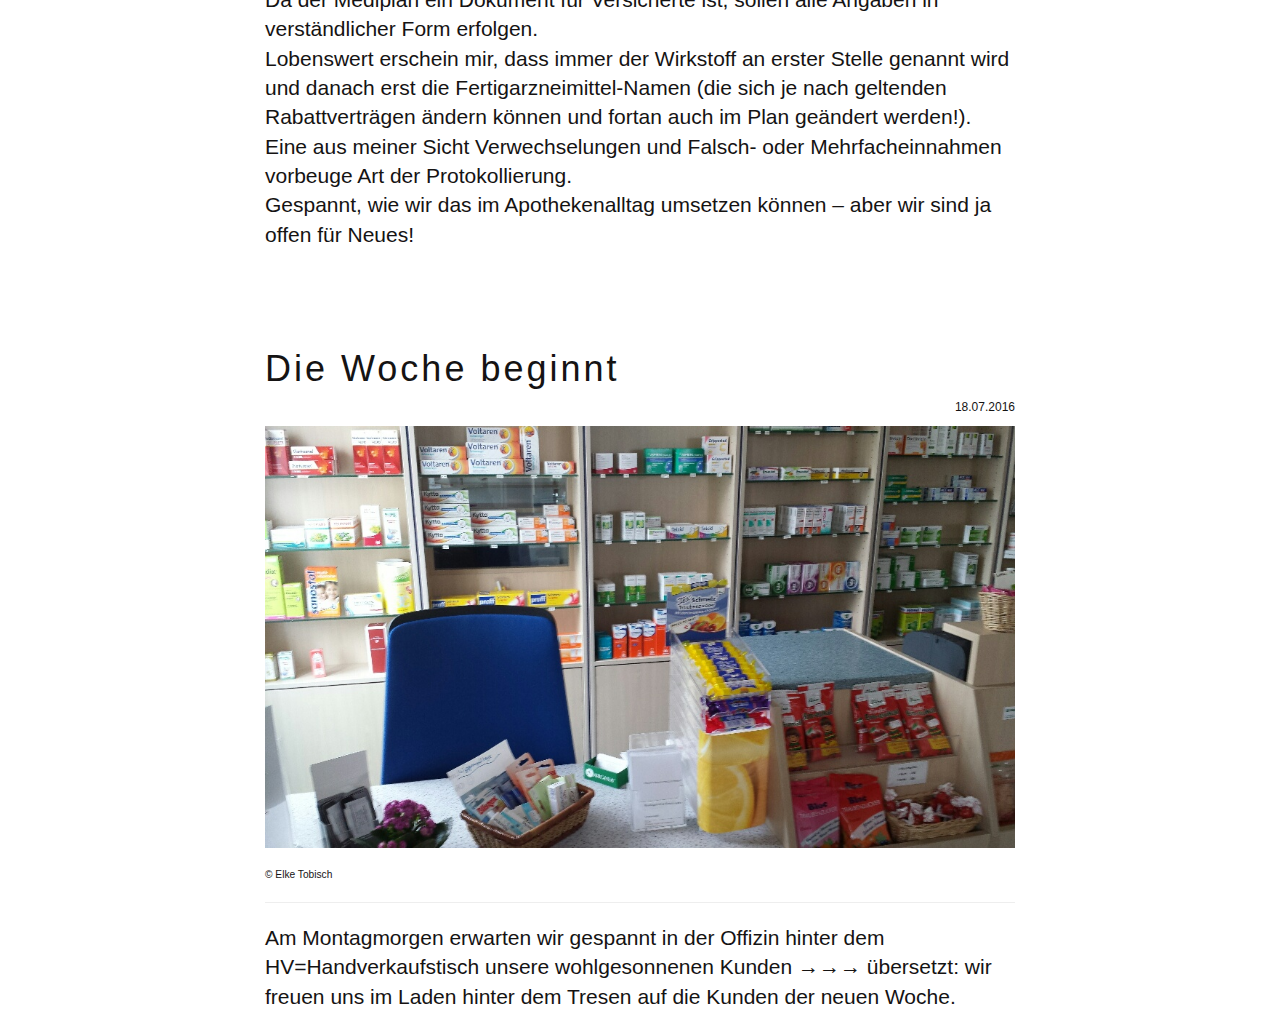
==== commit 0924bf29: "aktueller" ====
--- a/apotheke.html
+++ b/apotheke.html
@@ -64,7 +64,7 @@
 
 
                 <div class="inhalt">
-                    <h1>Echtheitsprüfung von Arzneimitteln</h1>
+                    <h1>Echtheitsprüfung von Arzneimitteln direkt bei der Warenannahme und vor der Abgabe an Kunden</h1>
                     <p class="text-right">5.1.2019
                     </p>
 
